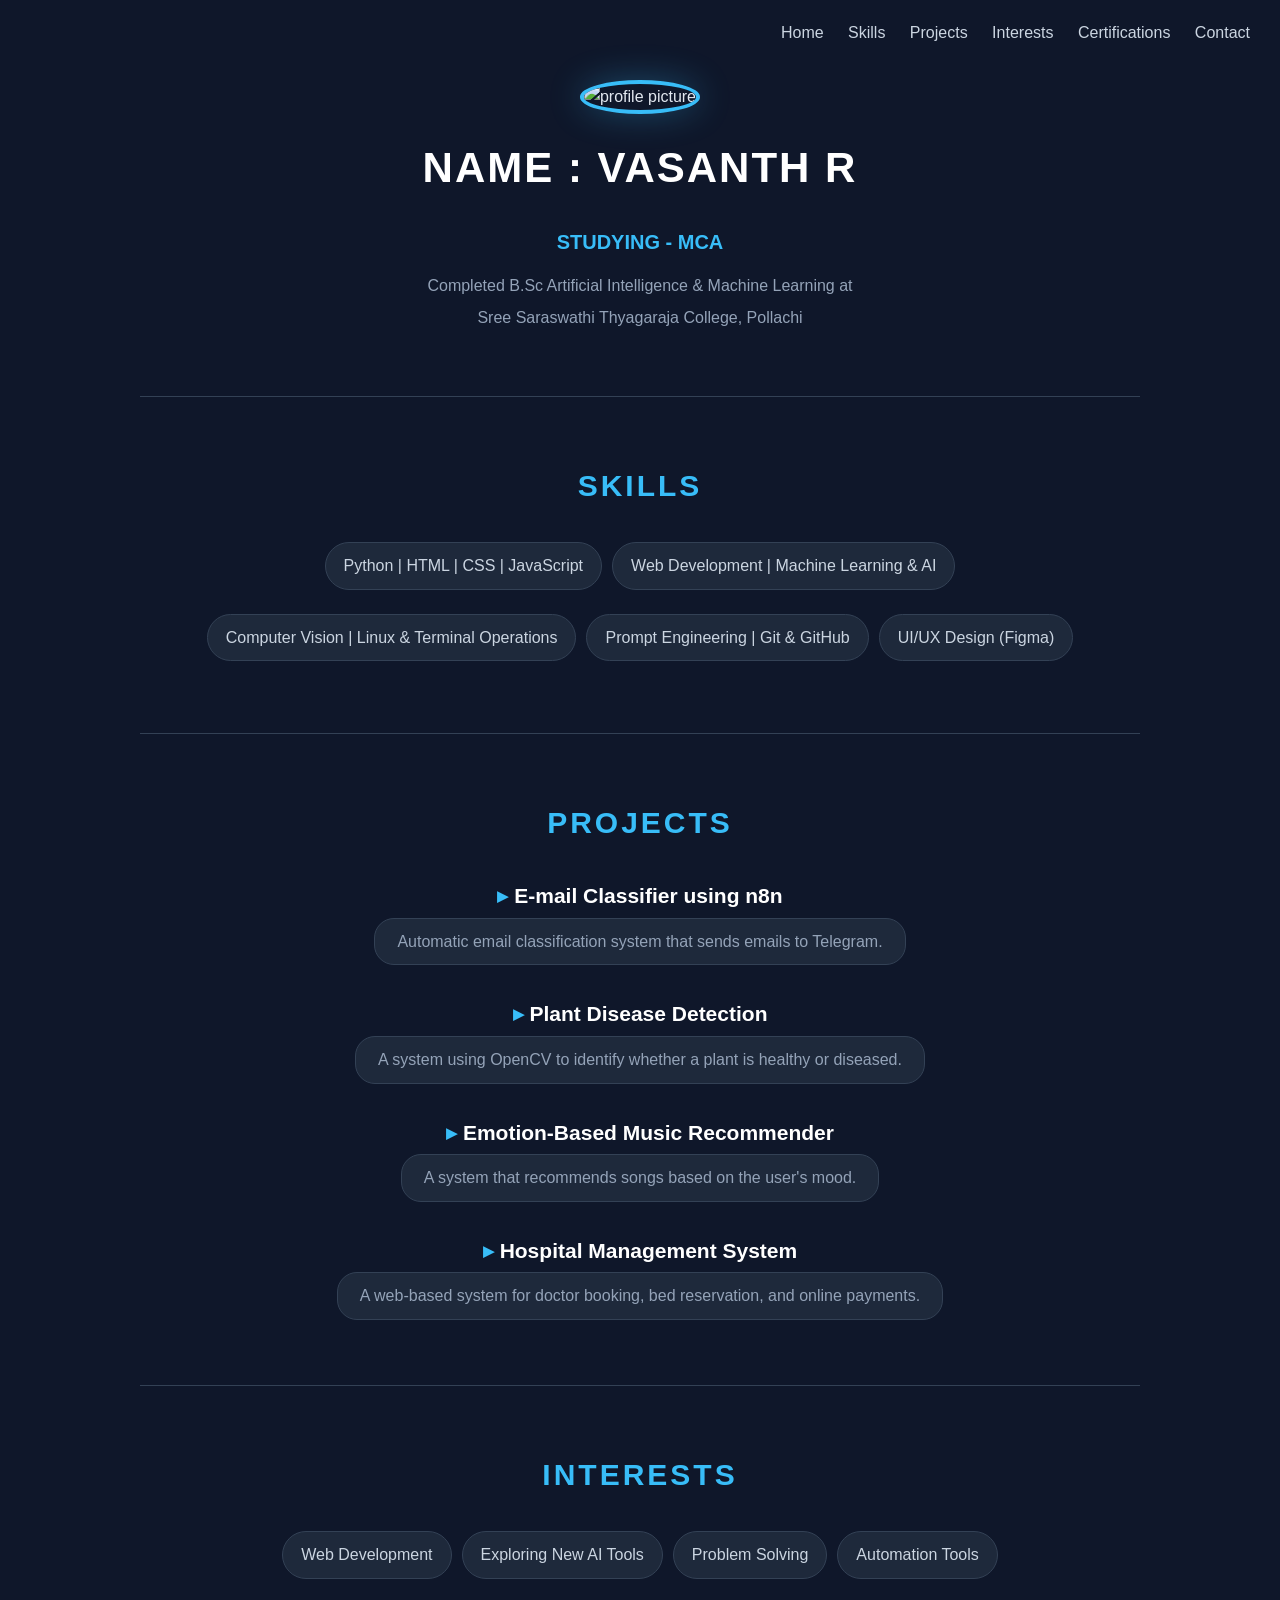
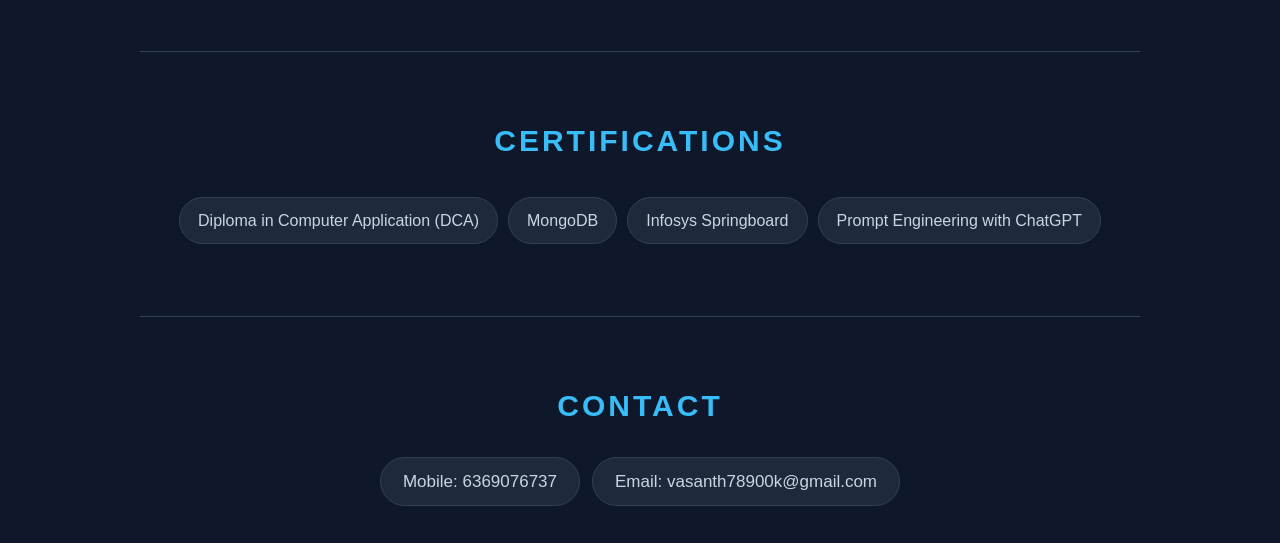
==== portfolio.html @ a45964a7 "Add files via upload" ====
<!DOCTYPE html>
<html> 

<head> 
    <title>Vasanth R - Portfolio</title> 
    <link rel="stylesheet" href="style.css"> 
</head> 

<body> 

    <nav>
        <a href="#home">Home</a>
        <a href="#skills">Skills</a>
        <a href="#projects">Projects</a>
        <a href="#interests">Interests</a>
        <a href="#certifications">Certifications</a>
        <a href="#contact">Contact</a>
    </nav>

    <center id="home"> 
 
        <img src="image.png" alt="profile picture" width="200" height="200" style="border-radius: 50%;"> 
 
        <h2>NAME : VASANTH R</h2> 
 
        <h4>STUDYING - MCA</h4> 
        <p>Completed B.Sc Artificial Intelligence & Machine Learning at</p> 
 
        <p>Sree Saraswathi Thyagaraja College, Pollachi</p> 
 
        <hr> 
 
        <h2 id="skills">SKILLS</h2> 

        <div class="grid-tags">
            <p>Python | HTML | CSS | JavaScript</p> 
            <p>Web Development | Machine Learning & AI</p> 
            <p>Computer Vision | Linux & Terminal Operations</p> 
            <p>Prompt Engineering | Git & GitHub</p> 
            <p>UI/UX Design (Figma)</p> 
        </div>
 
        <hr> 
 
        <h2 id="projects">PROJECTS</h2> 

        <h3>E-mail Classifier using n8n</h3> 
        <p>Automatic email classification system that sends emails to Telegram.</p> 
 
        <h3>Plant Disease Detection</h3> 
        <p>A system using OpenCV to identify whether a plant is healthy or diseased.</p> 
 
        <h3>Emotion-Based Music Recommender</h3> 
        <p>A system that recommends songs based on the user's mood.</p> 
 
        <h3>Hospital Management System</h3> 
        <p>A web-based system for doctor booking, bed reservation, and online payments.</p>
 
        <hr> 
 
        <h2 id="interests">INTERESTS</h2> 

        <div class="grid-tags">
            <p>Web Development</p> 
            <p>Exploring New AI Tools</p> 
            <p>Problem Solving</p> 
            <p>Automation Tools</p> 
        </div>
 
        <hr> 
 
        <h2 id="certifications">CERTIFICATIONS</h2> 

        <div class="grid-tags">
            <p>Diploma in Computer Application (DCA)</p> 
            <p>MongoDB</p> 
            <p>Infosys Springboard</p> 
            <p>Prompt Engineering with ChatGPT</p> 
        </div>
 
        <hr> 
 
        <h2 id="contact">CONTACT</h2> 

        <div class="grid-contact">
            <p class="contact-item">Mobile: 6369076737</p> 
            <p class="contact-item">Email: vasanth78900k@gmail.com</p> 
        </div>
 
    </center> 
 
    <script src="script.js"></script>
</body> 
 
</html>
---- style.css ----
* {
    margin: 0;
    padding: 0;
    box-sizing: border-box;
}

html {
    scroll-behavior: smooth;
}

@keyframes float {
    0%, 100% { transform: translateY(0); }
    50%       { transform: translateY(-10px); }
}

body {
    font-family: Arial, sans-serif;
    background: #0f172a;
    color: #e2e8f0;
    line-height: 1.6;
}

nav {
    position: fixed;
    top: 20px;
    right: 30px;
    z-index: 1000;
}

nav a {
    color: #cbd5e1;
    text-decoration: none;
    margin-left: 20px;
    font-size: 16px;
    transition: 0.3s;
}

nav a:hover {
    color: #38bdf8;
}

nav a:active {
    transform: scale(0.88);
    color: #7dd3fc;
}

center {
    display: block;
    max-width: 1100px;
    margin: auto;
    padding: 30px 50px;
}

img {
    width: 180px;
    height: 180px;
    object-fit: cover;
    margin-top: 50px;
    border: 4px solid #38bdf8;
    box-shadow: 0 0 35px rgba(56, 189, 248, 0.3);
    transition: transform 0.3s, box-shadow 0.3s;
    animation: float 4s ease-in-out infinite;
}

img:hover {
    transform: scale(1.07) translateY(-6px);
    box-shadow: 0 0 55px rgba(56, 189, 248, 0.6);
}

h2:first-of-type {
    font-size: 42px;
    color: white;
    margin-top: 20px;
    letter-spacing: 2px;
}

h4 {
    color: #38bdf8;
    font-size: 20px;
    margin: 8px 0 15px;
}

p {
    color: #94a3b8;
    font-size: 16px;
    margin: 7px 0;
}

hr {
    border: none;
    border-top: 1px solid #334155;
    margin: 65px 0;
}

h2 {
    font-size: 30px;
    color: #38bdf8;
    margin-bottom: 25px;
    text-transform: uppercase;
    letter-spacing: 3px;
}


.grid-tags {
    display: flex;
    flex-wrap: wrap;
    justify-content: center;
    gap: 10px;
    margin-top: 10px;
}

.grid-tags p {
    display: inline-block;
    background: #1e293b;
    color: #cbd5e1;
    padding: 10px 18px;
    border-radius: 25px;
    border: 1px solid #334155;
    transition: 0.3s;
    cursor: default;
}

.grid-tags p:hover {
    border-color: #38bdf8;
    color: #38bdf8;
    transform: translateY(-3px) scale(1.04);
    box-shadow: 0 6px 20px rgba(56, 189, 248, 0.2);
}


h3 {
    color: white;
    font-size: 21px;
    margin: 32px 0 5px;
    transition: 0.3s;
}

h3::before {
    content: "▸ ";
    color: #38bdf8;
}

h3+p {
    max-width: 750px;
    margin: auto;
    display: inline-block;
    background: #1e293b;
    padding: 10px 22px;
    border-radius: 20px;
    border: 1px solid #334155;
    transition: 0.3s;
}

h3:hover {
    color: #38bdf8;
    transform: translateX(4px);
}

h3+p:hover {
    border-color: #38bdf8;
    color: #38bdf8;
    box-shadow: 0 4px 18px rgba(56, 189, 248, 0.15);
}


.grid-contact {
    display: grid;
    grid-template-columns: repeat(auto-fit, minmax(200px, auto));
    justify-content: center;
    gap: 12px;
    margin-top: 10px;
}

.contact-item {
    display: inline-block;
    background: #1e293b;
    color: #cbd5e1;
    padding: 10px 22px;
    border-radius: 25px;
    border: 1px solid #334155;
    font-size: 17px;
    transition: 0.3s;
    cursor: default;
}

.contact-item:hover {
    border-color: #38bdf8;
    color: #38bdf8;
    transform: translateY(-3px);
    box-shadow: 0 6px 20px rgba(56, 189, 248, 0.2);
}

h2:last-of-type {
    margin-bottom: 20px;
}

@media (max-width: 600px) {
    center {
        padding: 20px;
    }

    img {
        width: 140px;
        height: 140px;
        margin-top: 25px;
    }

    h2:first-of-type {
        font-size: 28px;
    }

    h2 {
        font-size: 23px;
        letter-spacing: 2px;
    }

    h4 {
        font-size: 17px;
    }

    p {
        font-size: 14px;
    }

    hr {
        margin: 45px 0;
    }

    h3 {
        font-size: 18px;
    }
}
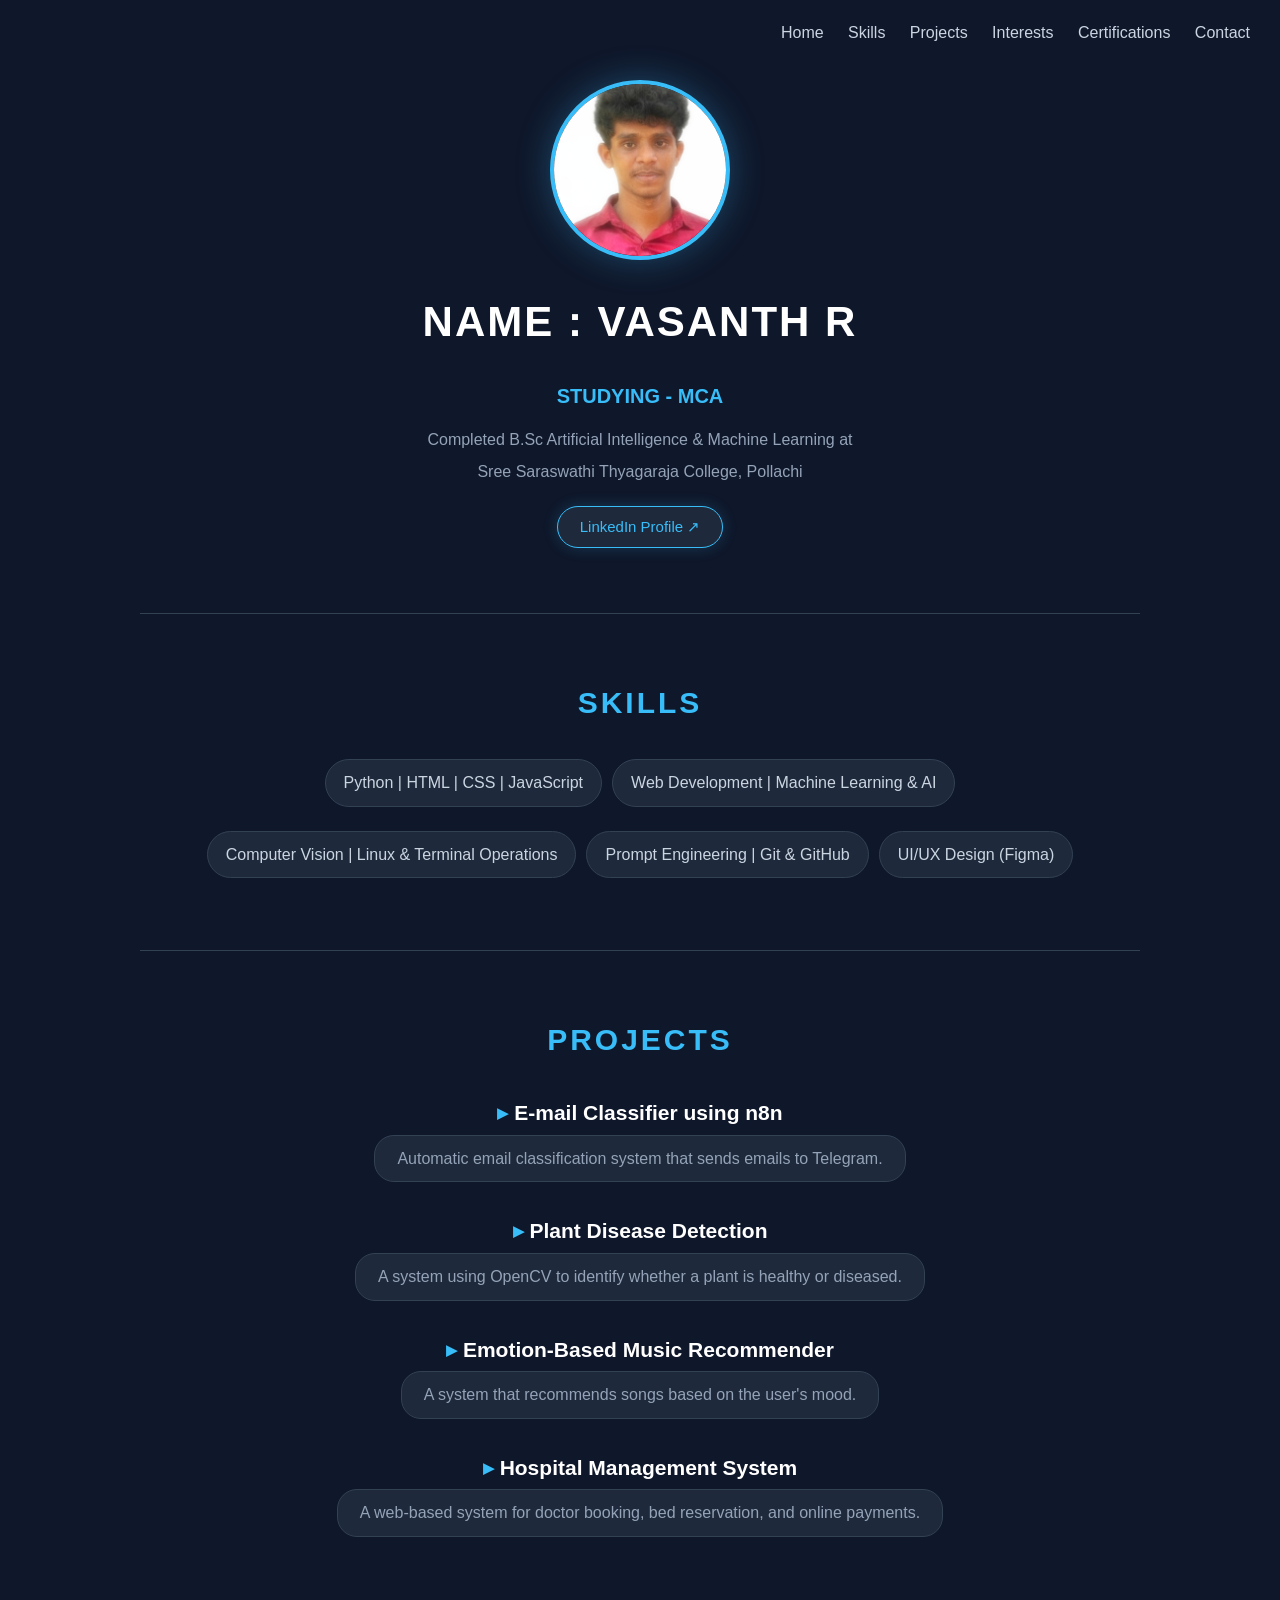
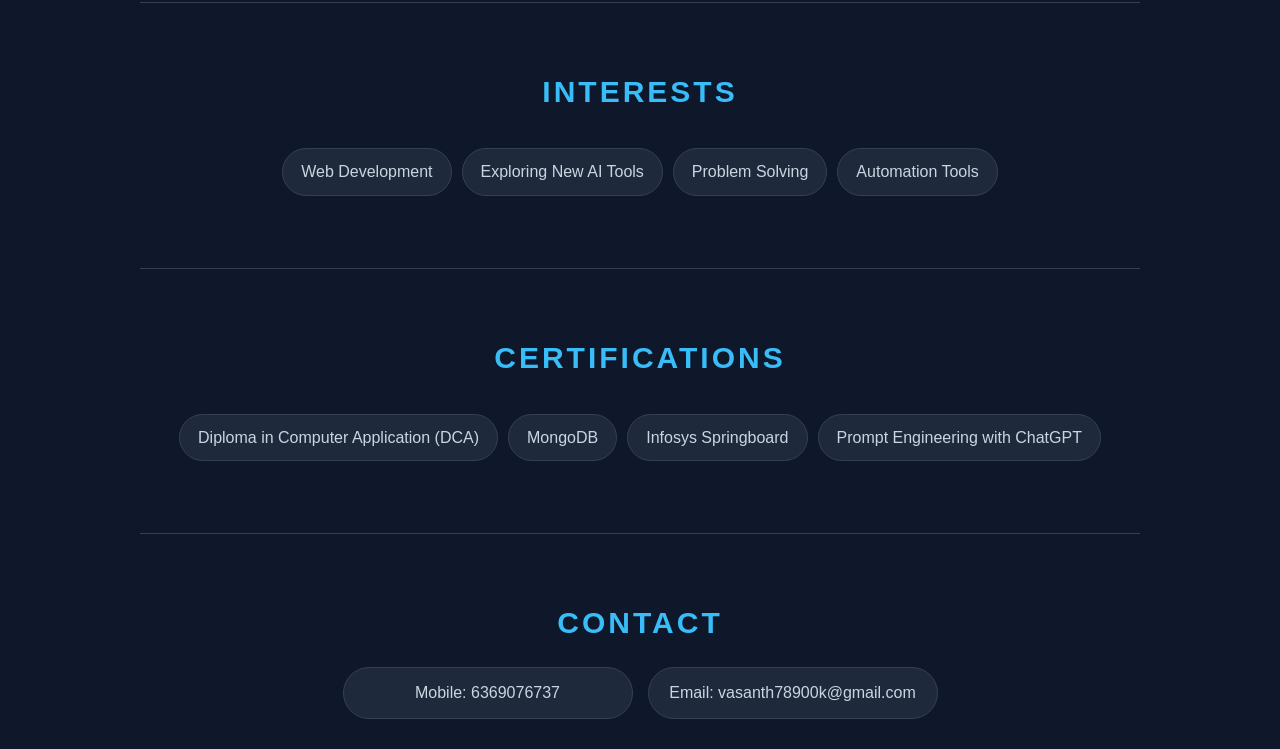
==== commit ec8455ee: "Add files via upload" ====
--- a/portfolio.html
+++ b/portfolio.html
@@ -1,12 +1,12 @@
 <!DOCTYPE html>
-<html> 
+<html>
 
-<head> 
-    <title>Vasanth R - Portfolio</title> 
-    <link rel="stylesheet" href="style.css"> 
-</head> 
+<head>
+    <title>Vasanth R - Portfolio</title>
+    <link rel="stylesheet" href="style.css">
+</head>
 
-<body> 
+<body>
 
     <nav>
         <a href="#home">Home</a>
@@ -17,79 +17,81 @@
         <a href="#contact">Contact</a>
     </nav>
 
-    <center id="home"> 
- 
-        <img src="image.png" alt="profile picture" width="200" height="200" style="border-radius: 50%;"> 
- 
-        <h2>NAME : VASANTH R</h2> 
- 
-        <h4>STUDYING - MCA</h4> 
-        <p>Completed B.Sc Artificial Intelligence & Machine Learning at</p> 
- 
-        <p>Sree Saraswathi Thyagaraja College, Pollachi</p> 
- 
-        <hr> 
- 
-        <h2 id="skills">SKILLS</h2> 
+    <center id="home">
+
+        <img src="image.png" alt="profile picture" width="200" height="200" style="border-radius: 50%;">
+
+        <h2>NAME : VASANTH R</h2>
+
+        <h4>STUDYING - MCA</h4>
+        <p>Completed B.Sc Artificial Intelligence & Machine Learning at</p>
+
+        <p>Sree Saraswathi Thyagaraja College, Pollachi</p>
+
+        <a href="https://www.linkedin.com/in/vasanth-r-b3b691352?utm_source=share_via&utm_content=profile&utm_medium=member_android" target="_blank" rel="noopener noreferrer" class="profile-linkedin">LinkedIn Profile ↗</a>
+
+        <hr>
+
+        <h2 id="skills">SKILLS</h2>
 
         <div class="grid-tags">
-            <p>Python | HTML | CSS | JavaScript</p> 
-            <p>Web Development | Machine Learning & AI</p> 
-            <p>Computer Vision | Linux & Terminal Operations</p> 
-            <p>Prompt Engineering | Git & GitHub</p> 
-            <p>UI/UX Design (Figma)</p> 
+            <p>Python | HTML | CSS | JavaScript</p>
+            <p>Web Development | Machine Learning & AI</p>
+            <p>Computer Vision | Linux & Terminal Operations</p>
+            <p>Prompt Engineering | Git & GitHub</p>
+            <p>UI/UX Design (Figma)</p>
         </div>
- 
-        <hr> 
- 
-        <h2 id="projects">PROJECTS</h2> 
 
-        <h3>E-mail Classifier using n8n</h3> 
-        <p>Automatic email classification system that sends emails to Telegram.</p> 
- 
-        <h3>Plant Disease Detection</h3> 
-        <p>A system using OpenCV to identify whether a plant is healthy or diseased.</p> 
- 
-        <h3>Emotion-Based Music Recommender</h3> 
-        <p>A system that recommends songs based on the user's mood.</p> 
- 
-        <h3>Hospital Management System</h3> 
+        <hr>
+
+        <h2 id="projects">PROJECTS</h2>
+
+        <h3>E-mail Classifier using n8n</h3>
+        <p>Automatic email classification system that sends emails to Telegram.</p>
+
+        <h3>Plant Disease Detection</h3>
+        <p>A system using OpenCV to identify whether a plant is healthy or diseased.</p>
+
+        <h3>Emotion-Based Music Recommender</h3>
+        <p>A system that recommends songs based on the user's mood.</p>
+
+        <h3>Hospital Management System</h3>
         <p>A web-based system for doctor booking, bed reservation, and online payments.</p>
- 
-        <hr> 
- 
-        <h2 id="interests">INTERESTS</h2> 
+
+        <hr>
+
+        <h2 id="interests">INTERESTS</h2>
 
         <div class="grid-tags">
-            <p>Web Development</p> 
-            <p>Exploring New AI Tools</p> 
-            <p>Problem Solving</p> 
-            <p>Automation Tools</p> 
+            <p>Web Development</p>
+            <p>Exploring New AI Tools</p>
+            <p>Problem Solving</p>
+            <p>Automation Tools</p>
         </div>
- 
-        <hr> 
- 
-        <h2 id="certifications">CERTIFICATIONS</h2> 
+
+        <hr>
+
+        <h2 id="certifications">CERTIFICATIONS</h2>
 
         <div class="grid-tags">
-            <p>Diploma in Computer Application (DCA)</p> 
-            <p>MongoDB</p> 
-            <p>Infosys Springboard</p> 
-            <p>Prompt Engineering with ChatGPT</p> 
+            <p>Diploma in Computer Application (DCA)</p>
+            <p>MongoDB</p>
+            <p>Infosys Springboard</p>
+            <p>Prompt Engineering with ChatGPT</p>
         </div>
- 
-        <hr> 
- 
-        <h2 id="contact">CONTACT</h2> 
+
+        <hr>
+
+        <h2 id="contact">CONTACT</h2>
 
         <div class="grid-contact">
-            <p class="contact-item">Mobile: 6369076737</p> 
-            <p class="contact-item">Email: vasanth78900k@gmail.com</p> 
+            <a href="tel:6369076737" class="contact-item">Mobile: 6369076737</a> 
+            <a href="mailto:vasanth78900k@gmail.com" class="contact-item">Email: vasanth78900k@gmail.com</a> 
         </div>
- 
-    </center> 
- 
+
+    </center>
+
     <script src="script.js"></script>
-</body> 
- 
+</body>
+
 </html>
--- a/style.css
+++ b/style.css
@@ -10,10 +10,11 @@
 
 @keyframes float {
     0%, 100% { transform: translateY(0); }
-    50%       { transform: translateY(-10px); }
+    50% { transform: translateY(-10px); }
 }
 
 body {
+    position: relative;
     font-family: Arial, sans-serif;
     background: #0f172a;
     color: #e2e8f0;
@@ -21,7 +22,7 @@
 }
 
 nav {
-    position: fixed;
+    position: absolute;
     top: 20px;
     right: 30px;
     z-index: 1000;
@@ -58,7 +59,7 @@
     margin-top: 50px;
     border: 4px solid #38bdf8;
     box-shadow: 0 0 35px rgba(56, 189, 248, 0.3);
-    transition: transform 0.3s, box-shadow 0.3s;
+    transition: 0.3s;
     animation: float 4s ease-in-out infinite;
 }
 
@@ -86,6 +87,28 @@
     margin: 7px 0;
 }
 
+.profile-linkedin {
+    display: inline-block;
+    margin-top: 14px;
+    background: #1e293b;
+    color: #38bdf8;
+    padding: 8px 22px;
+    border-radius: 25px;
+    border: 1px solid #38bdf8;
+    text-decoration: none;
+    font-size: 15px;
+    font-weight: 500;
+    transition: 0.3s;
+    box-shadow: 0 0 15px rgba(56, 189, 248, 0.2);
+}
+
+.profile-linkedin:hover {
+    background: #38bdf8;
+    color: #0f172a;
+    transform: translateY(-2px);
+    box-shadow: 0 4px 20px rgba(56, 189, 248, 0.4);
+}
+
 hr {
     border: none;
     border-top: 1px solid #334155;
@@ -100,6 +123,9 @@
     letter-spacing: 3px;
 }
 
+h2:last-of-type {
+    margin-bottom: 20px;
+}
 
 .grid-tags {
     display: flex;
@@ -127,7 +153,6 @@
     box-shadow: 0 6px 20px rgba(56, 189, 248, 0.2);
 }
 
-
 h3 {
     color: white;
     font-size: 21px;
@@ -140,6 +165,11 @@
     color: #38bdf8;
 }
 
+h3:hover {
+    color: #38bdf8;
+    transform: translateX(4px);
+}
+
 h3+p {
     max-width: 750px;
     margin: auto;
@@ -151,36 +181,37 @@
     transition: 0.3s;
 }
 
-h3:hover {
-    color: #38bdf8;
-    transform: translateX(4px);
-}
-
 h3+p:hover {
     border-color: #38bdf8;
     color: #38bdf8;
     box-shadow: 0 4px 18px rgba(56, 189, 248, 0.15);
 }
 
-
 .grid-contact {
-    display: grid;
-    grid-template-columns: repeat(auto-fit, minmax(200px, auto));
+    display: flex;
+    flex-wrap: wrap;
     justify-content: center;
-    gap: 12px;
-    margin-top: 10px;
+    align-items: center;
+    gap: 15px;
+    margin-top: 15px;
 }
 
 .contact-item {
-    display: inline-block;
+    display: inline-flex;
+    align-items: center;
+    justify-content: center;
+    width: 290px;
+    height: 52px;
+    margin: 0;
     background: #1e293b;
     color: #cbd5e1;
-    padding: 10px 22px;
-    border-radius: 25px;
+    padding: 10px 20px;
+    border-radius: 26px;
     border: 1px solid #334155;
-    font-size: 17px;
-    transition: 0.3s;
-    cursor: default;
+    font-size: 16px;
+    transition: 0.3s;
+    cursor: pointer;
+    text-decoration: none;
 }
 
 .contact-item:hover {
@@ -190,43 +221,16 @@
     box-shadow: 0 6px 20px rgba(56, 189, 248, 0.2);
 }
 
-h2:last-of-type {
-    margin-bottom: 20px;
-}
-
 @media (max-width: 600px) {
-    center {
-        padding: 20px;
-    }
-
-    img {
-        width: 140px;
-        height: 140px;
-        margin-top: 25px;
-    }
-
-    h2:first-of-type {
-        font-size: 28px;
-    }
-
-    h2 {
-        font-size: 23px;
-        letter-spacing: 2px;
-    }
-
-    h4 {
-        font-size: 17px;
-    }
-
-    p {
-        font-size: 14px;
-    }
-
-    hr {
-        margin: 45px 0;
-    }
-
-    h3 {
-        font-size: 18px;
-    }
+    nav { right: 15px; top: 15px; }
+    nav a { margin-left: 10px; font-size: 13px; }
+    center { padding: 20px; }
+    img { width: 140px; height: 140px; margin-top: 25px; }
+    h2:first-of-type { font-size: 28px; }
+    h2 { font-size: 23px; letter-spacing: 2px; }
+    h4 { font-size: 17px; }
+    p { font-size: 14px; }
+    hr { margin: 45px 0; }
+    h3 { font-size: 18px; }
+    .contact-item { width: 100%; max-width: 290px; }
 }
